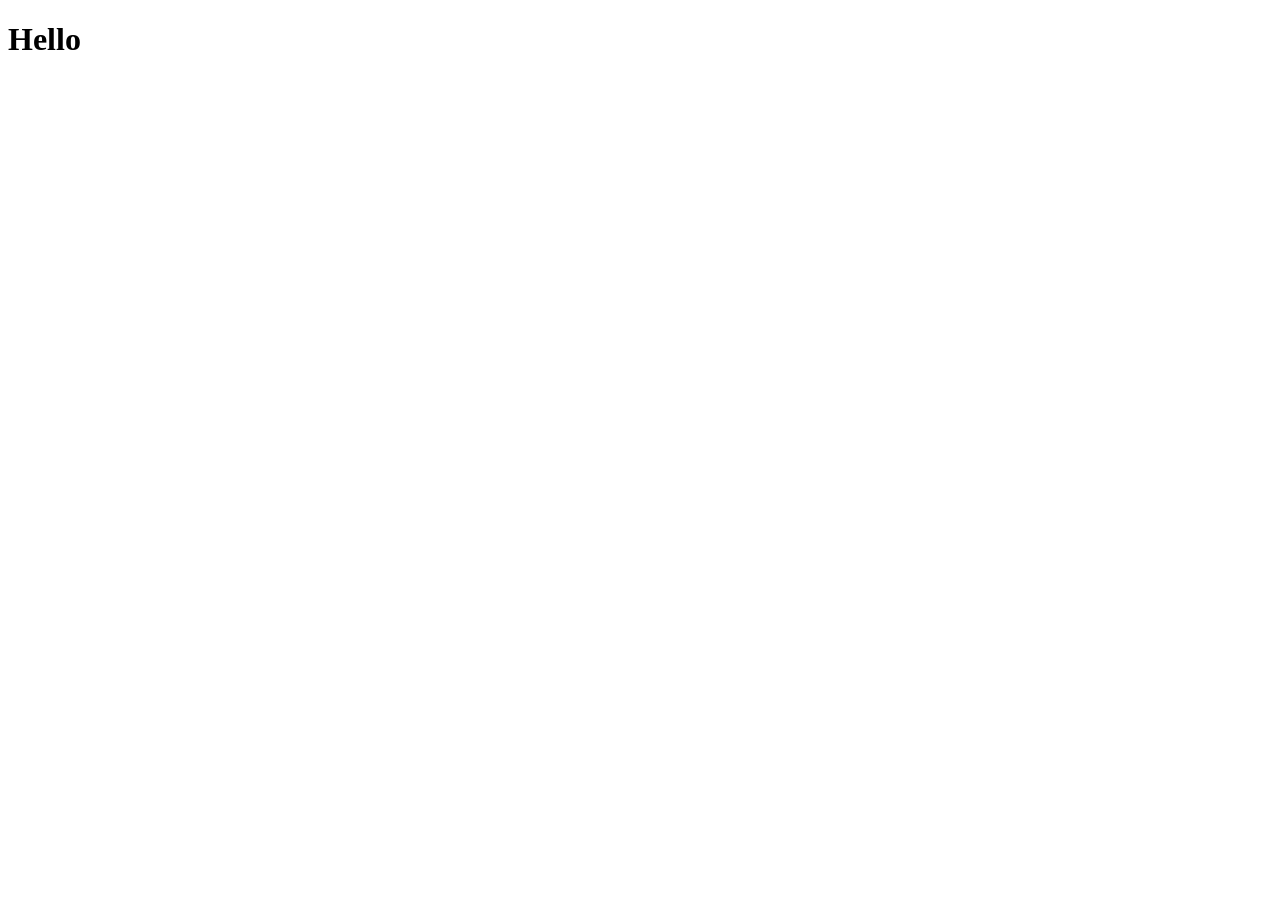
==== index.html @ 98ded376 "Update index.html" ====
<!DOCTYPE html>
<html lang="en">
<head>
    <meta charset="UTF-8">
    <meta name="viewport" content="width=>, initial-scale=1.0">
    <title>Document</title>
</head>
<body>
    <h1>Hello</h1>
</body>
</html>
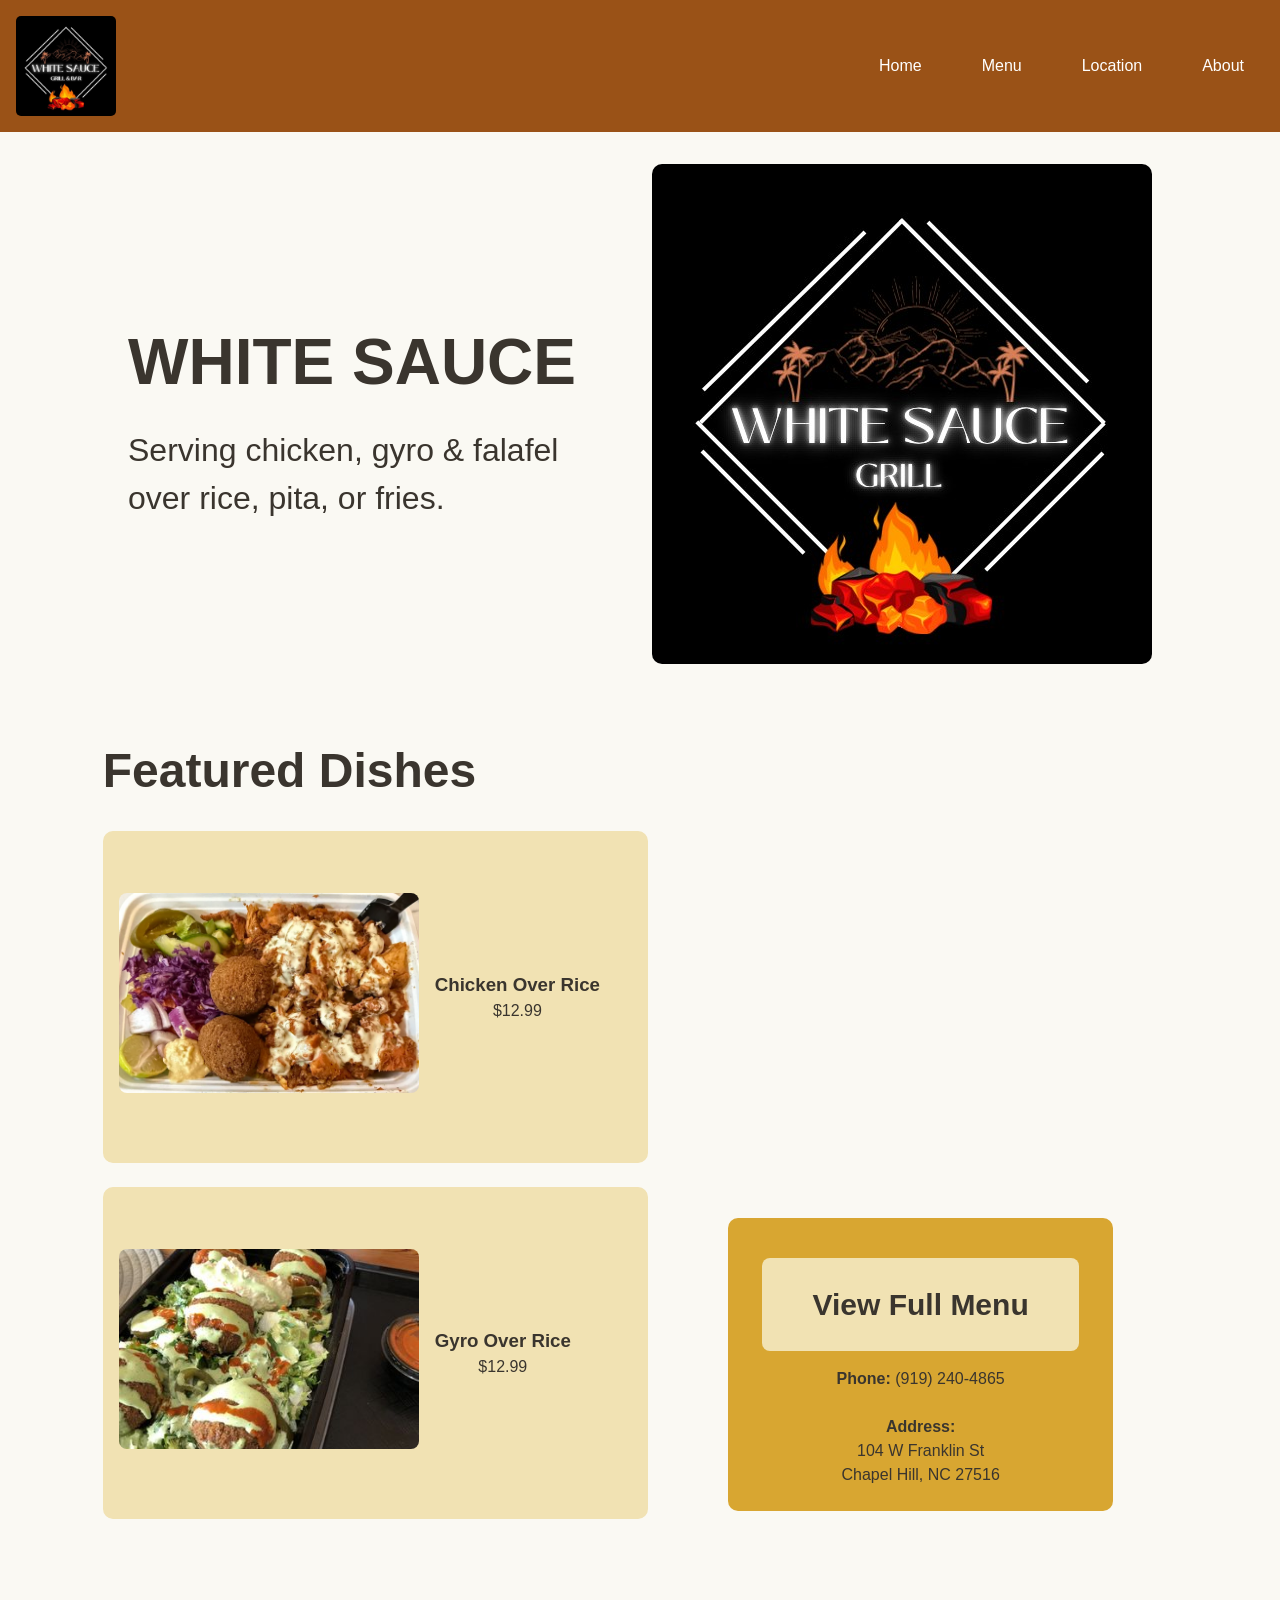
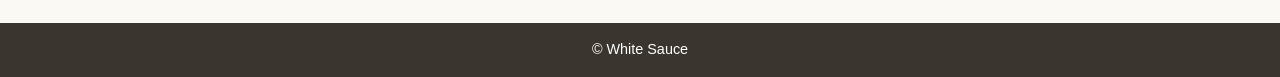
==== commit 34ce8ef1: "file name change" ====
--- a/index.html
+++ b/index.html
@@ -1,11 +1,102 @@
 <!DOCTYPE html>
 <html lang="en">
 <head>
-    <meta charset="UTF-8">
-    <meta name="viewport" content="width=>, initial-scale=1.0">
-    <title>Document</title>
+  <meta charset="UTF-8">
+  <title>White Sauce – Home</title>
+  <link rel="stylesheet" href="css/styles.css">
+  <link rel="preconnect" href="https://fonts.googleapis.com">
+<link rel="preconnect" href="https://fonts.gstatic.com" crossorigin>
+<link href="https://fonts.googleapis.com/css2?family=Montserrat:ital,wght@0,100..900;1,100..900&display=swap" rel="stylesheet">
 </head>
+
+
+
 <body>
-    <h1>Hello</h1>
+  <header class="site-header">
+    <div class="nav-container">
+      <div class="logo-box">
+        <img class="logo" src="img/logo-white-sauce.jpg" alt="White Sauce Logo">
+      </div>
+
+      <nav class="navbar">
+        <ul class="nav-menu">
+            <li class="nav-item"><a href="index.html" class="nav-link">Home</a></li>
+            <li class="nav-item"><a href="menu.html" class="nav-link">Menu</a></li>
+            <li class="nav-item"><a href="location.html" class="nav-link">Location</a></li>
+            <li class="nav-item"><a href="about.html" class="nav-link">About</a></li>
+        </ul>
+
+        <div class="hamburger">
+            <span class="bar"></span>
+            <span class="bar"></span>
+            <span class="bar"></span>
+        </div>
+      </nav>
+    </div>
+  </header>
+
+  <script src="script.js"></script>
+
+  <main>
+    <div class="home-main">
+    <div class="main-top">
+
+      <div class="main-left">
+        <h1 class="main-title">WHITE SAUCE</h1>
+        <p class="main-subtitle">Serving chicken, gyro & falafel over rice, pita, or fries.</p>
+      </div>
+
+      <div class="main-right">
+        <img src="img/whitesauce_biglogo.jpg" alt="White Sauce Logo">
+
+      </div>
+
+    </div>
+
+    <!-- FEATURED DISHES SECTION -->
+    <div class="main-bottom-wrapper">
+    <div class="main-bottom">
+
+      <h2 class="section-title">Featured Dishes</h2>
+
+      <div class="dish-card horizontal-dish">
+        <img src="img/chickenoverrice.jpg" class="dish-photo">
+        <div class="dish-info">
+          <h3>Chicken Over Rice</h3>
+          <p>$12.99</p>
+        </div>
+      </div>
+
+      <div class="dish-card horizontal-dish">
+        <img src="img/gyrooverrice.jpg" class="dish-photo">
+        <div class="dish-info">
+          <h3>Gyro Over Rice</h3>
+          <p>$12.99</p>
+        </div>
+      </div>
+    </div>
+
+      <div class="info-box">
+      <a href="menu.html" class="btn full-menu-btn">View Full Menu</a>
+
+      <div class="contact-info">
+        <p><strong>Phone:</strong> (919) 240-4865</p><br>
+        <p><strong>Address:</strong><br>
+          104 W Franklin St<br>
+          Chapel Hill, NC 27516
+        </p>
+      </div>
+
+    </div>
+
+
+    </div>
+
+  </div>
+  </main>
+
+  <footer class="site-footer">
+    <p>&copy; White Sauce</p>
+  </footer>
 </body>
 </html>
--- a/css/styles.css
+++ b/css/styles.css
@@ -0,0 +1,445 @@
+html, body {
+  height: 100%;
+  font-family: "Montserrat", sans-serif;
+}
+
+body {
+  display: flex;
+  flex-direction: column;
+  background: #faf9f3;
+  font-family: Arial, sans-serif;
+  color: #3a352e;
+  line-height: 1.5;
+}
+
+main {
+  flex: 1;
+}
+
+.section-title1 {
+  color: rgb(106, 61, 10);
+  font-size: 3rem;
+  margin-bottom: 1.25rem;
+  text-align: center;
+}
+
+.main_pic {
+  width: 100%;
+  height: auto;
+  border-radius: 8px;
+}
+
+.logo {
+  width: 100%;
+  border-radius: 5px;
+}
+
+.menu-pic {
+  width: 100%;
+}
+
+* {
+  margin: 0;
+  padding: 0;
+}
+
+a:focus-visible,
+button:focus-visible {
+  outline: 3px solid #d8a631;
+  outline-offset: 3px;
+}
+
+.site-header {
+  background: #9a5217;
+  padding: 1rem;
+}
+
+.nav-container {
+  max-width: 1400px;
+  margin: auto;
+  display: flex;
+  justify-content: space-between;
+}
+
+.logo-box {
+  width: 100px;
+  height: 100px;
+  justify-content: flex-start;
+}
+
+.section {
+  max-width: 1400px;
+  margin: auto;
+  padding: 1.5rem 2rem;
+}
+
+.section-title {
+  font-size: 3rem;
+  margin-bottom: 1.5rem;
+  text-align: center;
+}
+
+.section-title2 {
+  margin: 50px;
+  font-size: 2.5rem;
+  text-align: center;
+}
+
+.hours {
+  margin: 30px;
+  font-size: 1.5rem;
+  text-align: center;
+}
+
+.story {
+  margin: 30px;
+  font-size: 1.5rem;
+  text-align: center;
+}
+
+.dish-photo {
+  width: 100%;
+  border-radius: 8px;
+  margin-bottom: 0.5rem;
+  object-fit: cover;
+}
+
+.menu-item-image,
+.map-placeholder,
+.about-image {
+  width: 100%;
+  border-radius: 8px;
+}
+
+.home-main {
+  display: grid;
+}
+
+.main-top {
+  max-width: 1300px;
+  margin: 2rem auto;
+  padding: 0 1.5rem;
+  display: flex;
+  flex-direction: column;
+  align-items: center;
+  text-align: center;
+  gap: 1.5rem;
+}
+
+.main-left {
+  width: 100%;
+}
+
+.main-title {
+  font-size: 4rem;
+  font-weight: bold;
+  color: #3a352e;
+  margin-bottom: 1rem;
+}
+
+.main-subtitle {
+  font-size: 2rem;
+  color: #3a352e;
+  max-width: 500px;
+  margin: 0 auto;
+}
+
+.main-right img {
+  width: 90%;
+  max-width: 500px;
+  border-radius: 10px;
+}
+
+.main-bottom {
+  max-width: 1300px;
+  margin: 0 auto;
+  padding: 0 1.5rem 3rem 1.5rem;
+}
+
+.main-bottom .section-title {
+  font-size: 3rem;
+  text-align: center;
+  margin-bottom: 1.5rem;
+}
+
+.horizontal-dish {
+  background: #f1e2b3;
+  padding: 1rem;
+  border-radius: 10px;
+  display: flex;
+  flex-direction: column;
+  align-items: center;
+  text-align: center;
+  gap: 1rem;
+  height: 300px;
+  margin-bottom: 1.5rem;
+}
+
+.horizontal-dish .dish-photo {
+  width: 100%;
+  max-width: 350px;
+  border-radius: 8px;
+  height: 200px;
+}
+
+.info-box {
+  width: 60%;
+  background: #d8a631;
+  padding: 4rem;
+  border-radius: 10px;
+  margin-top: 5rem;
+  text-align: center;
+  margin: auto;
+  margin-bottom: 5rem;
+}
+
+@media (min-width: 768px) {
+  .main-top {
+    flex-direction: row;
+    align-items: center;
+    text-align: left;
+    max-width: 1300px;
+    margin: 2rem auto;
+  }
+
+  .main-right img {
+    width: 700px;
+    border-radius: 10px;
+  }
+
+  .main-bottom-wrapper {
+    display: grid;
+    grid-template-columns: 1fr 1fr;
+    align-items: start;
+    margin: 2rem auto;
+  }
+
+  .main-bottom .section-title {
+    text-align: left;
+  }
+
+  .horizontal-dish {
+    flex-direction: row;
+    width: 100%;
+  }
+
+  .horizontal-dish .dish-photo {
+    width: 300px;
+  }
+
+  .info-box {
+    background: #d8a631;
+    padding: 1.5rem;
+    border-radius: 10px;
+  }
+  
+}
+
+.full-menu-btn {
+  display: block;
+  width: 80%;
+  background: #f1e2b3;
+  color: #3a352e;
+  padding: 1.5rem;
+  border-radius: 8px;
+  font-weight: bold;
+  font-size: 30px;
+  margin: 1rem auto;
+  margin-bottom: 1rem;
+}
+
+.full-menu-btn:hover {
+  background: #3a352e;
+  color: white;
+}
+
+.site-footer {
+  background: #3a352e;
+  color: white;
+  text-align: center;
+  padding: 1rem;
+  margin-top: auto;
+  font-size: 0.9rem;
+}
+
+@media (min-width: 600px) {
+  .featured-dishes {
+    grid-template-columns: 1fr 1fr;
+  }
+}
+
+@media (min-width: 768px) {
+  .menu-item {
+    grid-template-columns: 80px 1fr;
+  }
+}
+
+@media (min-width: 900px) {
+  .section {
+    padding: 3rem 1rem;
+  }
+}
+
+li {
+  list-style: none;
+}
+
+a {
+  color: white;
+  text-decoration: none;
+}
+
+.navbar {
+  min-height: 70px;
+  display: flex;
+  justify-content: space-between;
+  align-items: center;
+  padding: 0 20px;
+}
+
+.nav-menu {
+  display: flex;
+  justify-content: space-between;
+  align-items: center;
+  gap: 60px;
+}
+
+.nav-link {
+  transition: 0.4s ease;
+}
+
+.nav-link:hover,
+.nav-link:focus {
+  color: rgb(18, 6, 6);
+}
+
+.hamburger {
+  display: none;
+  cursor: pointer;
+}
+
+.bar {
+  display: block;
+  width: 25px;
+  height: 3px;
+  margin: 5px auto;
+  background-color: white;
+  transition: all 0.3s ease;
+}
+
+@media (max-width: 768px) {
+  .hamburger {
+    display: block;
+  }
+
+  .hamburger.activate .bar:nth-child(2) {
+    opacity: 0;
+  }
+
+  .hamburger.activate .bar:nth-child(1) {
+    transform: translateY(8px) rotate(45deg);
+  }
+
+  .hamburger.activate .bar:nth-child(3) {
+    transform: translateY(-8px) rotate(-45deg);
+  }
+
+  .nav-menu {
+    position: fixed;
+    left: -100%;
+    top: 120px;
+    gap: 0;
+    flex-direction: column;
+    background-color: #9a5217;
+    width: 100%;
+    text-align: center;
+    transition: 0.3s ease;
+  }
+
+  .nav-item {
+    margin: 16px 0;
+  }
+
+  .nav-menu.activate {
+    left: 0;
+  }
+
+}
+
+.location-section {
+  display: grid;
+  gap: 1.5rem;
+  padding: 1.5rem;
+  text-align: left;
+}
+
+.map img {
+  width: 100%;
+  height: auto;
+  border-radius: 8px;
+}
+
+.location-info {
+  font-size: large;
+  padding: 1.5rem;
+}
+
+@media (min-width: 768px) {
+  .location-section {
+    grid-template-columns: 2fr 1fr;
+    align-items: start;
+    gap: 2rem;
+  }
+
+  .location-section .section-title {
+    grid-column: 1 / -1;
+  }
+
+  .map {
+    grid-column: 1;
+  }
+
+  .location-info {
+    grid-column: 2;
+  }
+
+  .location-section .btn {
+    justify-self: start;
+  }
+}
+
+.location-btn {
+  background: #d8a631;
+  color: #3a352e;
+  margin-top: 2rem;
+  padding: 1rem 1.5rem;
+  border-radius: 20px;
+  display: inline-block;
+  text-decoration: none;
+  font-weight: bold;
+}
+
+.btn:hover,
+.btn:focus-visible {
+  background: #3a352e;
+  color: white;
+}
+
+
+.about-container {
+  display: flex;
+  flex-direction: column;
+  gap: 20px;
+}
+
+.about {
+  flex: 1;
+  padding: 20px;
+}
+
+@media (min-width: 768px) {
+  .about-container {
+    flex-direction: row;
+    justify-content: center;
+  }
+}
